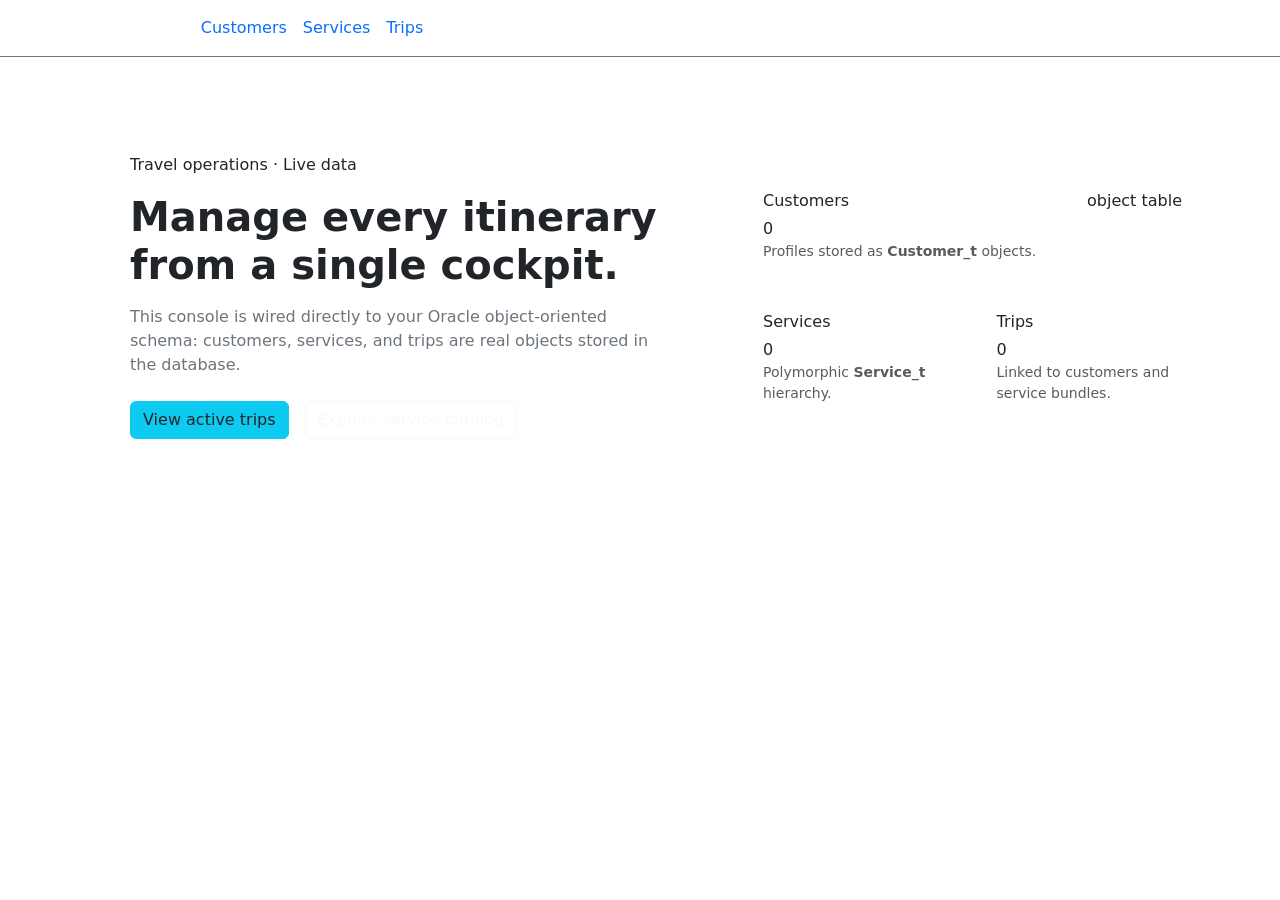
==== src/main/resources/templates/index.html @ 74a028c9 "Initial commit" ====
<!DOCTYPE html>
<html xmlns:th="http://www.thymeleaf.org" lang="en">
<head>
    <meta charset="UTF-8">
    <meta name="viewport" content="width=device-width, initial-scale=1">
    <title>Atlas Voyage · Operations Console</title>
    <link href="https://cdn.jsdelivr.net/npm/bootstrap@5.3.3/dist/css/bootstrap.min.css" rel="stylesheet">
    <link href="/css/styles.css" rel="stylesheet">
</head>
<body>
<nav class="navbar navbar-expand-lg navbar-dark border-bottom border-secondary">
    <div class="container-fluid">
        <a class="navbar-brand" href="/">ATLAS&nbsp;VOYAGE</a>
        <div class="d-none d-md-flex ms-4 gap-3">
            <a href="/customers" class="subnav-link text-decoration-none">Customers</a>
            <a href="/services" class="subnav-link text-decoration-none">Services</a>
            <a href="/trips" class="subnav-link text-decoration-none">Trips</a>
        </div>
        <div class="ms-auto">
            <span th:if="${dbStatus} != null" class="badge"
                  th:text="${dbStatus.startsWith('UP') ? 'DB: ' + dbName : 'DB ERROR'}"
                  th:classappend="${dbStatus.startsWith('UP')} ? ' badge-db-up' : ' badge-db-down'"></span>
        </div>
    </div>
</nav>

<main class="container py-5">
    <div class="row g-4 align-items-center">
        <div class="col-lg-7">
            <div class="hero-card p-4 p-md-5">
                <div class="mb-3">
                    <span class="hero-chip">
                        <span class="badge rounded-pill bg-primary-subtle text-primary-emphasis border border-primary-subtle me-1"></span>
                        Travel operations · Live data
                    </span>
                </div>
                <h1 class="hero-title fw-bold mb-3">
                    Manage every <span class="hero-highlight">itinerary</span> from a single cockpit.
                </h1>
                <p class="mb-4 text-secondary">
                    This console is wired directly to your Oracle object‑oriented schema:
                    customers, services, and trips are real objects stored in the database.
                </p>
                <div class="d-flex flex-wrap gap-3">
                    <a href="/trips" class="btn btn-info text-dark cta-button">
                        View active trips
                    </a>
                    <a href="/services" class="btn btn-outline-light cta-secondary">
                        Explore service catalog
                    </a>
                </div>
            </div>
        </div>

        <div class="col-lg-5">
            <div class="row g-3">
                <div class="col-12">
                    <div class="metric-card p-3">
                        <div class="d-flex justify-content-between align-items-center mb-1">
                            <span class="metric-kicker">Customers</span>
                            <span class="metric-pill">
                                <span class="rounded-circle bg-info-subtle" style="width:8px;height:8px;"></span>
                                object table
                            </span>
                        </div>
                        <div class="metric-number" th:text="${customersCount != null ? customersCount : 0}">0</div>
                        <div class="text-muted small">Profiles stored as <strong>Customer_t</strong> objects.</div>
                    </div>
                </div>
                <div class="col-6">
                    <div class="metric-card p-3 h-100">
                        <div class="metric-kicker mb-1">Services</div>
                        <div class="metric-number" th:text="${servicesCount != null ? servicesCount : 0}">0</div>
                        <div class="text-muted small">Polymorphic <strong>Service_t</strong> hierarchy.</div>
                    </div>
                </div>
                <div class="col-6">
                    <div class="metric-card p-3 h-100">
                        <div class="metric-kicker mb-1">Trips</div>
                        <div class="metric-number" th:text="${tripsCount != null ? tripsCount : 0}">0</div>
                        <div class="text-muted small">Linked to customers and service bundles.</div>
                    </div>
                </div>
            </div>
        </div>
    </div>
</main>

<script src="https://cdn.jsdelivr.net/npm/bootstrap@5.3.3/dist/js/bootstrap.bundle.min.js"></script>
</body>
</html>
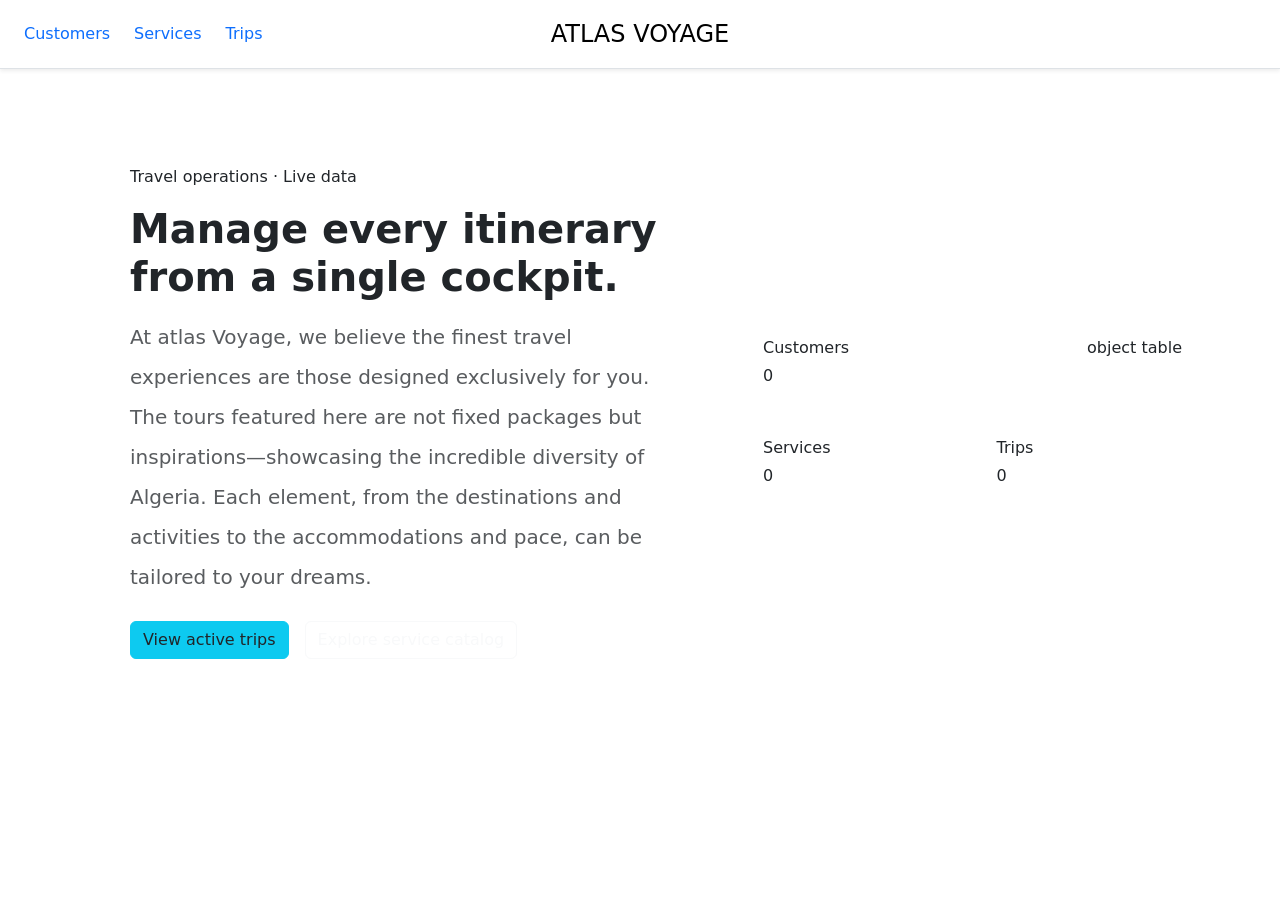
==== commit f126860c: "UI: Apply premium light theme and update text content" ====
--- a/src/main/resources/templates/index.html
+++ b/src/main/resources/templates/index.html
@@ -8,18 +8,23 @@
     <link href="/css/styles.css" rel="stylesheet">
 </head>
 <body>
-<nav class="navbar navbar-expand-lg navbar-dark border-bottom border-secondary">
-    <div class="container-fluid">
-        <a class="navbar-brand" href="/">ATLAS&nbsp;VOYAGE</a>
-        <div class="d-none d-md-flex ms-4 gap-3">
-            <a href="/customers" class="subnav-link text-decoration-none">Customers</a>
-            <a href="/services" class="subnav-link text-decoration-none">Services</a>
-            <a href="/trips" class="subnav-link text-decoration-none">Trips</a>
+<nav class="navbar navbar-expand-lg navbar-light bg-white border-bottom shadow-sm py-3">
+    <div class="container-fluid position-relative d-flex justify-content-center align-items-center">
+        <!-- Left Side Navigation -->
+        <div class="d-none d-md-flex position-absolute start-0 ms-4 gap-4">
+            <a href="/customers" class="subnav-link text-decoration-none fw-medium">Customers</a>
+            <a href="/services" class="subnav-link text-decoration-none fw-medium">Services</a>
+            <a href="/trips" class="subnav-link text-decoration-none fw-medium">Trips</a>
         </div>
-        <div class="ms-auto">
-            <span th:if="${dbStatus} != null" class="badge"
+        
+        <!-- Center Logo -->
+        <a class="navbar-brand mx-auto text-uppercase tracking-wide fs-4 m-0 p-0" href="/">Atlas Voyage</a>
+        
+        <!-- Right Side Badge -->
+        <div class="position-absolute end-0 me-4">
+            <span th:if="${dbStatus} != null" class="badge rounded-pill px-3 py-2 fw-semibold"
                   th:text="${dbStatus.startsWith('UP') ? 'DB: ' + dbName : 'DB ERROR'}"
-                  th:classappend="${dbStatus.startsWith('UP')} ? ' badge-db-up' : ' badge-db-down'"></span>
+                  th:classappend="${dbStatus.startsWith('UP')} ? ' bg-success-subtle text-success' : ' bg-danger-subtle text-danger'"></span>
         </div>
     </div>
 </nav>
@@ -37,9 +42,8 @@
                 <h1 class="hero-title fw-bold mb-3">
                     Manage every <span class="hero-highlight">itinerary</span> from a single cockpit.
                 </h1>
-                <p class="mb-4 text-secondary">
-                    This console is wired directly to your Oracle object‑oriented schema:
-                    customers, services, and trips are real objects stored in the database.
+                <p class="mb-4 text-muted fs-5 lh-lg">
+                    At atlas Voyage, we believe the finest travel experiences are those designed exclusively for you. The tours featured here are not fixed packages but inspirations—showcasing the incredible diversity of Algeria. Each element, from the destinations and activities to the accommodations and pace, can be tailored to your dreams.
                 </p>
                 <div class="d-flex flex-wrap gap-3">
                     <a href="/trips" class="btn btn-info text-dark cta-button">
@@ -64,21 +68,18 @@
                             </span>
                         </div>
                         <div class="metric-number" th:text="${customersCount != null ? customersCount : 0}">0</div>
-                        <div class="text-muted small">Profiles stored as <strong>Customer_t</strong> objects.</div>
                     </div>
                 </div>
                 <div class="col-6">
                     <div class="metric-card p-3 h-100">
                         <div class="metric-kicker mb-1">Services</div>
                         <div class="metric-number" th:text="${servicesCount != null ? servicesCount : 0}">0</div>
-                        <div class="text-muted small">Polymorphic <strong>Service_t</strong> hierarchy.</div>
                     </div>
                 </div>
                 <div class="col-6">
                     <div class="metric-card p-3 h-100">
                         <div class="metric-kicker mb-1">Trips</div>
                         <div class="metric-number" th:text="${tripsCount != null ? tripsCount : 0}">0</div>
-                        <div class="text-muted small">Linked to customers and service bundles.</div>
                     </div>
                 </div>
             </div>
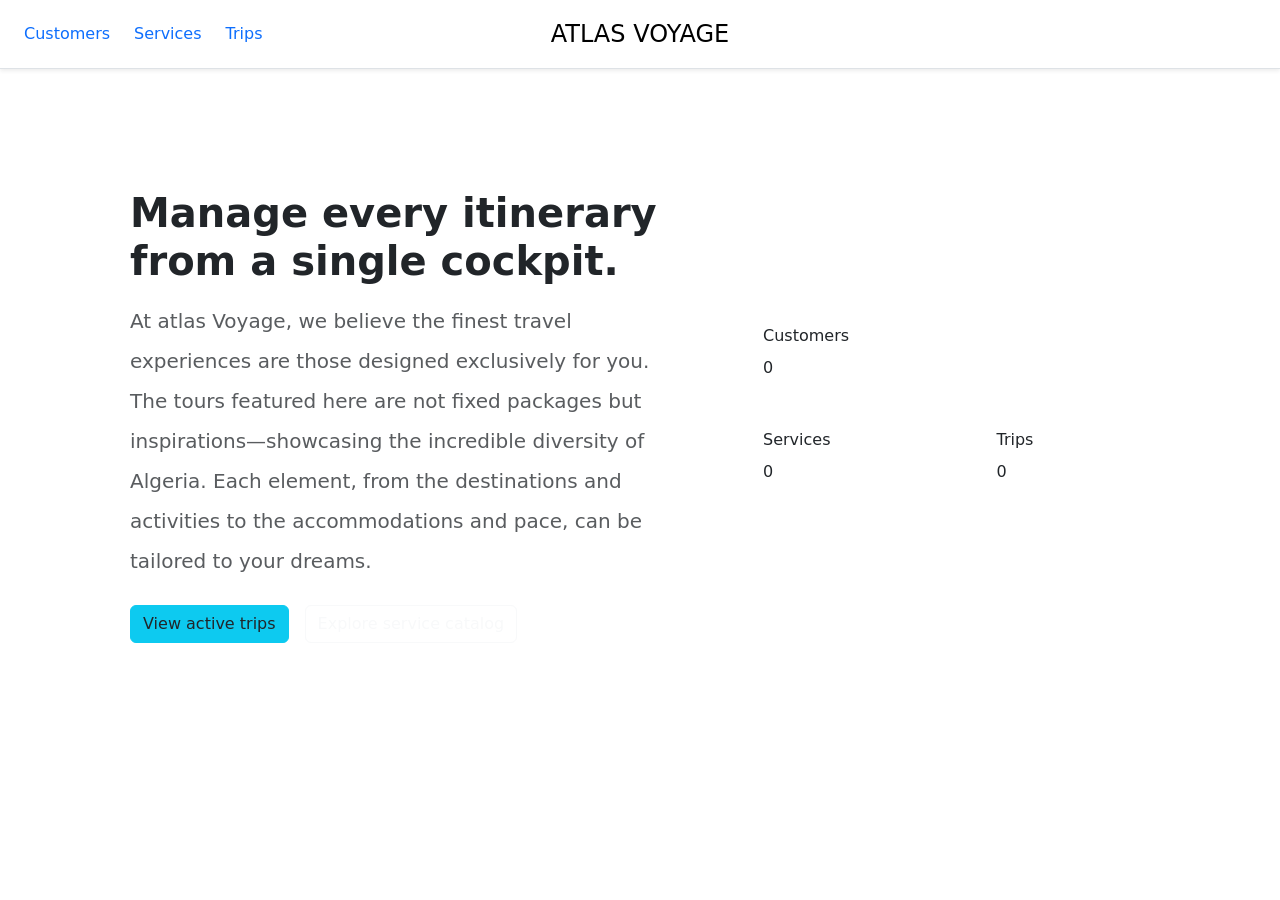
==== commit d1876ff0: "UI: Simplify hero copy and improve light theme contrast" ====
--- a/src/main/resources/templates/index.html
+++ b/src/main/resources/templates/index.html
@@ -1,5 +1,6 @@
 <!DOCTYPE html>
 <html xmlns:th="http://www.thymeleaf.org" lang="en">
+
 <head>
     <meta charset="UTF-8">
     <meta name="viewport" content="width=device-width, initial-scale=1">
@@ -7,86 +8,80 @@
     <link href="https://cdn.jsdelivr.net/npm/bootstrap@5.3.3/dist/css/bootstrap.min.css" rel="stylesheet">
     <link href="/css/styles.css" rel="stylesheet">
 </head>
+
 <body>
-<nav class="navbar navbar-expand-lg navbar-light bg-white border-bottom shadow-sm py-3">
-    <div class="container-fluid position-relative d-flex justify-content-center align-items-center">
-        <!-- Left Side Navigation -->
-        <div class="d-none d-md-flex position-absolute start-0 ms-4 gap-4">
-            <a href="/customers" class="subnav-link text-decoration-none fw-medium">Customers</a>
-            <a href="/services" class="subnav-link text-decoration-none fw-medium">Services</a>
-            <a href="/trips" class="subnav-link text-decoration-none fw-medium">Trips</a>
+    <nav class="navbar navbar-expand-lg navbar-light bg-white border-bottom shadow-sm py-3">
+        <div class="container-fluid position-relative d-flex justify-content-center align-items-center">
+            <!-- Left Side Navigation -->
+            <div class="d-none d-md-flex position-absolute start-0 ms-4 gap-4">
+                <a href="/customers" class="subnav-link text-decoration-none fw-medium">Customers</a>
+                <a href="/services" class="subnav-link text-decoration-none fw-medium">Services</a>
+                <a href="/trips" class="subnav-link text-decoration-none fw-medium">Trips</a>
+            </div>
+
+            <!-- Center Logo -->
+            <a class="navbar-brand mx-auto text-uppercase tracking-wide fs-4 m-0 p-0" href="/">Atlas Voyage</a>
+
+            <!-- Right Side Badge -->
+            <div class="position-absolute end-0 me-4">
+                <span th:if="${dbStatus} != null" class="badge rounded-pill px-3 py-2 fw-semibold"
+                    th:text="${dbStatus.startsWith('UP') ? 'DB: ' + dbName : 'DB ERROR'}"
+                    th:classappend="${dbStatus.startsWith('UP')} ? ' bg-success-subtle text-success' : ' bg-danger-subtle text-danger'"></span>
+            </div>
         </div>
-        
-        <!-- Center Logo -->
-        <a class="navbar-brand mx-auto text-uppercase tracking-wide fs-4 m-0 p-0" href="/">Atlas Voyage</a>
-        
-        <!-- Right Side Badge -->
-        <div class="position-absolute end-0 me-4">
-            <span th:if="${dbStatus} != null" class="badge rounded-pill px-3 py-2 fw-semibold"
-                  th:text="${dbStatus.startsWith('UP') ? 'DB: ' + dbName : 'DB ERROR'}"
-                  th:classappend="${dbStatus.startsWith('UP')} ? ' bg-success-subtle text-success' : ' bg-danger-subtle text-danger'"></span>
-        </div>
-    </div>
-</nav>
+    </nav>
 
-<main class="container py-5">
-    <div class="row g-4 align-items-center">
-        <div class="col-lg-7">
-            <div class="hero-card p-4 p-md-5">
-                <div class="mb-3">
-                    <span class="hero-chip">
-                        <span class="badge rounded-pill bg-primary-subtle text-primary-emphasis border border-primary-subtle me-1"></span>
-                        Travel operations · Live data
-                    </span>
-                </div>
-                <h1 class="hero-title fw-bold mb-3">
-                    Manage every <span class="hero-highlight">itinerary</span> from a single cockpit.
-                </h1>
-                <p class="mb-4 text-muted fs-5 lh-lg">
-                    At atlas Voyage, we believe the finest travel experiences are those designed exclusively for you. The tours featured here are not fixed packages but inspirations—showcasing the incredible diversity of Algeria. Each element, from the destinations and activities to the accommodations and pace, can be tailored to your dreams.
-                </p>
-                <div class="d-flex flex-wrap gap-3">
-                    <a href="/trips" class="btn btn-info text-dark cta-button">
-                        View active trips
-                    </a>
-                    <a href="/services" class="btn btn-outline-light cta-secondary">
-                        Explore service catalog
-                    </a>
+    <main class="container py-5">
+        <div class="row g-4 align-items-center">
+            <div class="col-lg-7">
+                <div class="hero-card p-4 p-md-5">
+
+                    <h1 class="hero-title fw-bold mb-3 mt-4">
+                        Manage every <span class="hero-highlight">itinerary</span> from a single cockpit.
+                    </h1>
+                    <p class="mb-4 text-muted fs-5 lh-lg">
+                        At atlas Voyage, we believe the finest travel experiences are those designed exclusively for
+                        you. The tours featured here are not fixed packages but inspirations—showcasing the incredible
+                        diversity of Algeria. Each element, from the destinations and activities to the accommodations
+                        and pace, can be tailored to your dreams.
+                    </p>
+                    <div class="d-flex flex-wrap gap-3">
+                        <a href="/trips" class="btn btn-info text-dark cta-button">
+                            View active trips
+                        </a>
+                        <a href="/services" class="btn btn-outline-light cta-secondary">
+                            Explore service catalog
+                        </a>
+                    </div>
                 </div>
             </div>
-        </div>
 
-        <div class="col-lg-5">
-            <div class="row g-3">
-                <div class="col-12">
-                    <div class="metric-card p-3">
-                        <div class="d-flex justify-content-between align-items-center mb-1">
-                            <span class="metric-kicker">Customers</span>
-                            <span class="metric-pill">
-                                <span class="rounded-circle bg-info-subtle" style="width:8px;height:8px;"></span>
-                                object table
-                            </span>
+            <div class="col-lg-5">
+                <div class="row g-3">
+                    <div class="col-12">
+                        <div class="metric-card p-3">
+                            <div class="metric-kicker mb-2">Customers</div>
+                            <div class="metric-number" th:text="${customersCount != null ? customersCount : 0}">0</div>
                         </div>
-                        <div class="metric-number" th:text="${customersCount != null ? customersCount : 0}">0</div>
                     </div>
-                </div>
-                <div class="col-6">
-                    <div class="metric-card p-3 h-100">
-                        <div class="metric-kicker mb-1">Services</div>
-                        <div class="metric-number" th:text="${servicesCount != null ? servicesCount : 0}">0</div>
+                    <div class="col-6">
+                        <div class="metric-card p-3 h-100">
+                            <div class="metric-kicker mb-2">Services</div>
+                            <div class="metric-number" th:text="${servicesCount != null ? servicesCount : 0}">0</div>
+                        </div>
                     </div>
-                </div>
-                <div class="col-6">
-                    <div class="metric-card p-3 h-100">
-                        <div class="metric-kicker mb-1">Trips</div>
-                        <div class="metric-number" th:text="${tripsCount != null ? tripsCount : 0}">0</div>
+                    <div class="col-6">
+                        <div class="metric-card p-3 h-100">
+                            <div class="metric-kicker mb-2">Trips</div>
+                            <div class="metric-number" th:text="${tripsCount != null ? tripsCount : 0}">0</div>
+                        </div>
                     </div>
                 </div>
             </div>
         </div>
-    </div>
-</main>
+    </main>
 
-<script src="https://cdn.jsdelivr.net/npm/bootstrap@5.3.3/dist/js/bootstrap.bundle.min.js"></script>
+    <script src="https://cdn.jsdelivr.net/npm/bootstrap@5.3.3/dist/js/bootstrap.bundle.min.js"></script>
 </body>
-</html>
+
+</html>
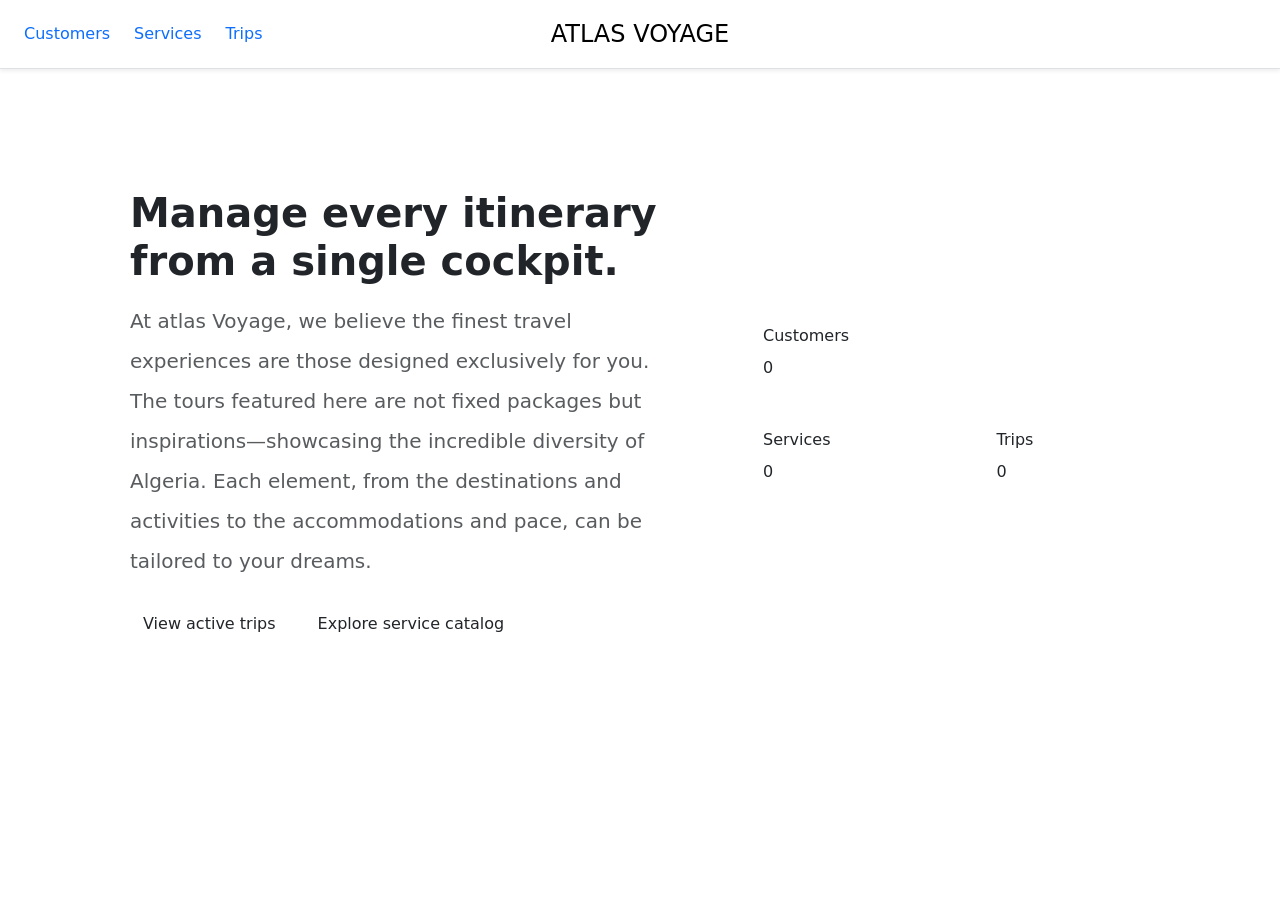
==== commit 708297d8: "UI: Fix button contrast and add hover glint animations to metric cards" ====
--- a/src/main/resources/templates/index.html
+++ b/src/main/resources/templates/index.html
@@ -46,10 +46,10 @@
                         and pace, can be tailored to your dreams.
                     </p>
                     <div class="d-flex flex-wrap gap-3">
-                        <a href="/trips" class="btn btn-info text-dark cta-button">
+                        <a href="/trips" class="btn cta-button">
                             View active trips
                         </a>
-                        <a href="/services" class="btn btn-outline-light cta-secondary">
+                        <a href="/services" class="btn cta-secondary">
                             Explore service catalog
                         </a>
                     </div>
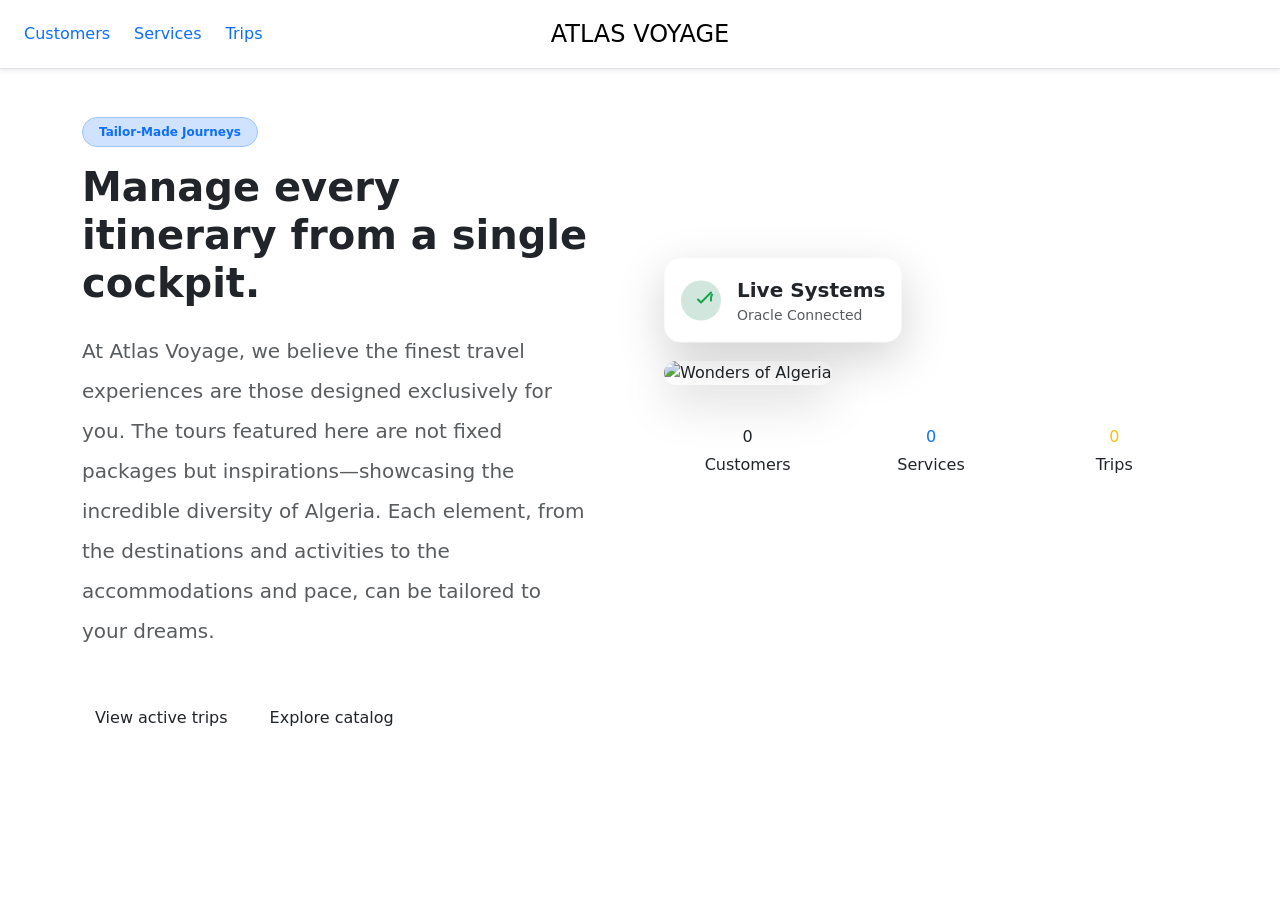
==== commit e53c22a1: "UI: Add hero image and convert metrics to horizontal row layout" ====
--- a/src/main/resources/templates/index.html
+++ b/src/main/resources/templates/index.html
@@ -32,52 +32,87 @@
     </nav>
 
     <main class="container py-5">
-        <div class="row g-4 align-items-center">
-            <div class="col-lg-7">
-                <div class="hero-card p-4 p-md-5">
+        <div class="row g-5 align-items-center">
 
-                    <h1 class="hero-title fw-bold mb-3 mt-4">
+            <!-- Left Side: Typography & CTAs -->
+            <div class="col-lg-6">
+                <div class="pe-lg-4">
+                    <span
+                        class="badge rounded-pill bg-primary-subtle text-primary border border-primary-subtle px-3 py-2 mb-3 fw-semibold tracking-wide">
+                        Tailor-Made Journeys
+                    </span>
+                    <h1 class="hero-title fw-bold mb-4">
                         Manage every <span class="hero-highlight">itinerary</span> from a single cockpit.
                     </h1>
-                    <p class="mb-4 text-muted fs-5 lh-lg">
-                        At atlas Voyage, we believe the finest travel experiences are those designed exclusively for
+                    <p class="mb-5 text-muted fs-5 lh-lg">
+                        At Atlas Voyage, we believe the finest travel experiences are those designed exclusively for
                         you. The tours featured here are not fixed packages but inspirations—showcasing the incredible
                         diversity of Algeria. Each element, from the destinations and activities to the accommodations
                         and pace, can be tailored to your dreams.
                     </p>
-                    <div class="d-flex flex-wrap gap-3">
+                    <div class="d-flex flex-wrap gap-3 mb-5 mb-lg-0">
                         <a href="/trips" class="btn cta-button">
                             View active trips
                         </a>
                         <a href="/services" class="btn cta-secondary">
-                            Explore service catalog
+                            Explore catalog
                         </a>
                     </div>
                 </div>
             </div>
 
-            <div class="col-lg-5">
-                <div class="row g-3">
-                    <div class="col-12">
-                        <div class="metric-card p-3">
-                            <div class="metric-kicker mb-2">Customers</div>
-                            <div class="metric-number" th:text="${customersCount != null ? customersCount : 0}">0</div>
+            <!-- Right Side: Visuals & Metrics -->
+            <div class="col-lg-6">
+                <div class="hero-image-wrapper mb-4 position-relative">
+                    <div class="hero-image-backdrop"></div>
+                    <img src="https://images.unsplash.com/photo-1539650116574-8efeb43e2750?q=80&w=2670&auto=format&fit=crop"
+                        alt="Wonders of Algeria" class="img-fluid hero-image rounded-4 shadow-lg position-relative z-1"
+                        style="object-fit: cover; height: 350px; width: 100%;">
+
+                    <!-- Floating Metric Overlay -->
+                    <div class="position-absolute bottom-0 start-0 translate-middle-y ms-minus-3 z-2 d-none d-md-block">
+                        <div
+                            class="floating-badge bg-white p-3 rounded-4 shadow-lg border border-light d-flex align-items-center gap-3">
+                            <div class="bg-success-subtle p-2 rounded-circle">
+                                <svg width="24" height="24" viewBox="0 0 24 24" fill="none" stroke="#16a34a"
+                                    stroke-width="2" stroke-linecap="round" stroke-linejoin="round">
+                                    <path d="M22 11.08V12a10 10 10 0 1 1-5.93-9.14"></path>
+                                    <polyline points="22 4 12 14.01 9 11.01"></polyline>
+                                </svg>
+                            </div>
+                            <div>
+                                <div class="fw-bold fs-5 text-dark">Live Systems</div>
+                                <div class="text-muted small">Oracle Connected</div>
+                            </div>
                         </div>
                     </div>
-                    <div class="col-6">
-                        <div class="metric-card p-3 h-100">
-                            <div class="metric-kicker mb-2">Services</div>
-                            <div class="metric-number" th:text="${servicesCount != null ? servicesCount : 0}">0</div>
+                </div>
+
+                <!-- Horizontal Metrics Row -->
+                <div class="row g-3">
+                    <div class="col-4">
+                        <div class="metric-card p-3 text-center h-100 d-flex flex-column justify-content-center">
+                            <div class="metric-number" th:text="${customersCount != null ? customersCount : 0}">0</div>
+                            <div class="metric-kicker mt-1">Customers</div>
                         </div>
                     </div>
-                    <div class="col-6">
-                        <div class="metric-card p-3 h-100">
-                            <div class="metric-kicker mb-2">Trips</div>
-                            <div class="metric-number" th:text="${tripsCount != null ? tripsCount : 0}">0</div>
+                    <div class="col-4">
+                        <div class="metric-card p-3 text-center h-100 d-flex flex-column justify-content-center">
+                            <div class="metric-number text-primary"
+                                th:text="${servicesCount != null ? servicesCount : 0}">0</div>
+                            <div class="metric-kicker mt-1">Services</div>
+                        </div>
+                    </div>
+                    <div class="col-4">
+                        <div class="metric-card p-3 text-center h-100 d-flex flex-column justify-content-center">
+                            <div class="metric-number text-warning" th:text="${tripsCount != null ? tripsCount : 0}">0
+                            </div>
+                            <div class="metric-kicker mt-1">Trips</div>
                         </div>
                     </div>
                 </div>
             </div>
+
         </div>
     </main>
 
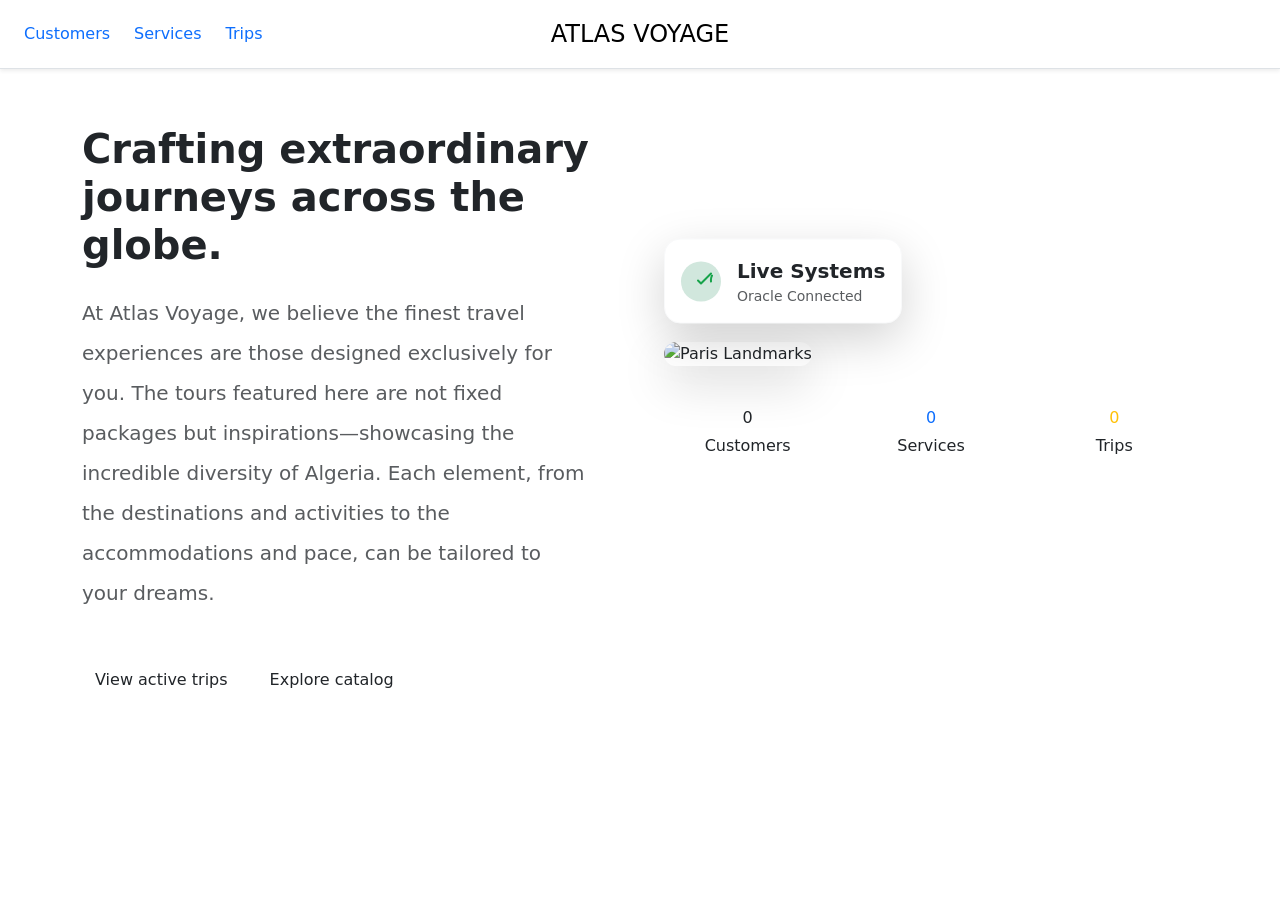
==== commit b87040ba: "UI: Update hero text and swap image to Paris" ====
--- a/src/main/resources/templates/index.html
+++ b/src/main/resources/templates/index.html
@@ -37,12 +37,8 @@
             <!-- Left Side: Typography & CTAs -->
             <div class="col-lg-6">
                 <div class="pe-lg-4">
-                    <span
-                        class="badge rounded-pill bg-primary-subtle text-primary border border-primary-subtle px-3 py-2 mb-3 fw-semibold tracking-wide">
-                        Tailor-Made Journeys
-                    </span>
-                    <h1 class="hero-title fw-bold mb-4">
-                        Manage every <span class="hero-highlight">itinerary</span> from a single cockpit.
+                    <h1 class="hero-title fw-bold mb-4 mt-2">
+                        Crafting <span class="hero-highlight">extraordinary</span> journeys across the globe.
                     </h1>
                     <p class="mb-5 text-muted fs-5 lh-lg">
                         At Atlas Voyage, we believe the finest travel experiences are those designed exclusively for
@@ -65,8 +61,8 @@
             <div class="col-lg-6">
                 <div class="hero-image-wrapper mb-4 position-relative">
                     <div class="hero-image-backdrop"></div>
-                    <img src="https://images.unsplash.com/photo-1539650116574-8efeb43e2750?q=80&w=2670&auto=format&fit=crop"
-                        alt="Wonders of Algeria" class="img-fluid hero-image rounded-4 shadow-lg position-relative z-1"
+                    <img src="https://images.unsplash.com/photo-1499856871958-5b9627545d1a?q=80&w=2620&auto=format&fit=crop"
+                        alt="Paris Landmarks" class="img-fluid hero-image rounded-4 shadow-lg position-relative z-1"
                         style="object-fit: cover; height: 350px; width: 100%;">
 
                     <!-- Floating Metric Overlay -->
